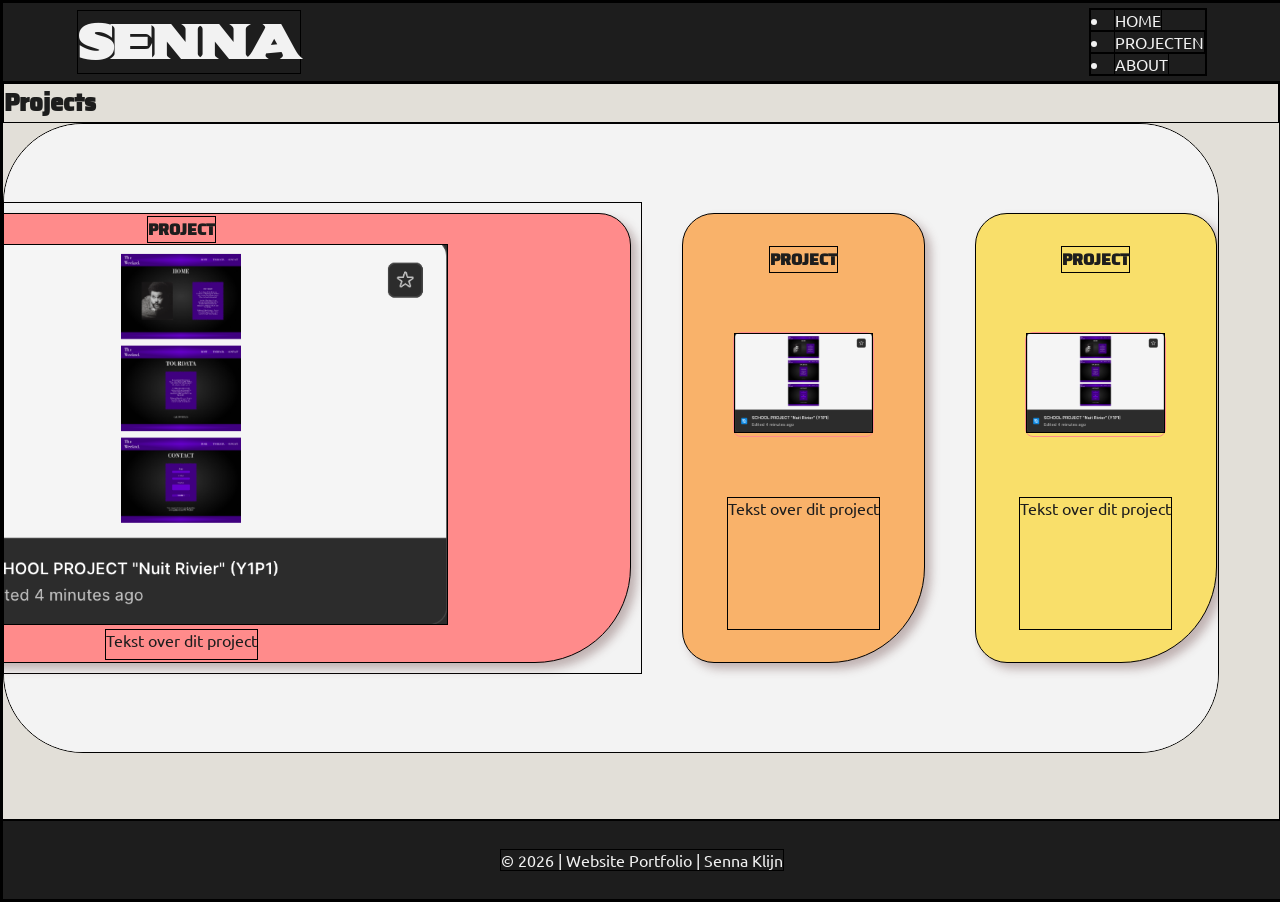
==== SCHOOL/School_Project/Portfolio_April26/index.html @ 0d1385c6 "dark & light color scheme root variables css seperation classes dark light in header, footer and mai" ====
<!-- ===================================
   Project: [Portfolio | Senna Klijn];
   "Portfolio"
   File: index.html
   Author: [Senna Klijn]
   Description: Main Document
==================================== -->

<!DOCTYPE html>
<html lang="en">
<head>
    <meta charset="UTF-8">
    <meta name="viewport" content="width=device-width, initial-scale=1.0">
    <title>Senna Klijn 🤍 Portfolio</title>

    <!-- IMPORT DOCUMENTS -->
    <link rel="stylesheet" href="./css/style.css">
    <script src="./js/script.js" defer></script>
    <!-- IMPORT FONTS -->
     <!-- Preconnect -->
    <link rel="preconnect" href="https://fonts.googleapis.com">
    <link rel="preconnect" href="https://fonts.gstatic.com" crossorigin>
     <!-- Fonts -->
    <link href="https://fonts.googleapis.com/css2?family=Ubuntu:wght@400;500;700&family=Saira+Stencil+One:wght@400;500;700&display=swap&family=Sekuya:wght@400;500;700&display=swap" rel="stylesheet">
</head>

<body>
    <header class="header front">
        <h1 class="heroText">Senna</h1>
        <nav>
            <li class="listItems"><a href="./index.html">HOME</a></li>
            <li class="listItems"><a href="./index.html">PROJECTEN</a></li>
            <li class="listItems"><a href="./index.html">ABOUT</a></li>
        </nav>
    </header>
    <main class="main">

        <h2>Projects</h2>
        <article class="cardContainerX">

            <a href="./index.html">
            <section class="card card1">
                <h4 class="cardTitle">PROJECT</h4>
                <div class="cardImgBorder">
                    <img class="cardImg" src="./assets/img/projecten/project_nuit-rivier.png" alt="">
                </div>
                <p class="cardText">Tekst over dit project</p>
            </section>
            </a>

            <section class="card card2">
                <h4 class="cardTitle">PROJECT</h4>
                <div class="cardImgBorder">
                    <img class="cardImg" src="./assets/img/projecten/project_nuit-rivier.png" alt="">
                </div>
                <p class="cardText">Tekst over dit project</p>
            </section>

            <section class="card card3">
                <h4 class="cardTitle">PROJECT</h4>
                <div class="cardImgBorder">
                    <img class="cardImg" src="./assets/img/projecten/project_nuit-rivier.png" alt="">
                </div>
                <p class="cardText">Tekst over dit project</p>
            </section>

            <section class="card card4">
                <h4 class="cardTitle">PROJECT</h4>
                <div class="cardImgBorder">
                    <img class="cardImg" src="./assets/img/projecten/project_nuit-rivier.png" alt="">
                </div>
                <p class="cardText">Tekst over dit project</p>
            </section>

            <section class="card card5">
                <h4 class="cardTitle">PROJECT</h4>
                <div class="cardImgBorder">
                    <img class="cardImg" src="./assets/img/projecten/project_nuit-rivier.png" alt="">
                </div>
                <p class="cardText">Tekst over dit project</p>
            </section>

            <section class="card card6">
                <h4 class="cardTitle">PROJECT</h4>
                <div class="cardImgBorder">
                    <img class="cardImg" src="./assets/img/projecten/project_nuit-rivier.png" alt="">
                </div>
                <p class="cardText">Tekst over dit project</p>
            </section>

        </section>
        
    </main>
    <footer class="footer">
        <a href="./index.html">&copy; 2026  |  Website Portfolio  |  Senna Klijn</a>
    </footer>
</body>
</html>
---- SCHOOL/School_Project/Portfolio_April26/css/style.css ----
/* ===================================
   Project: [Portfolio | Senna Klijn]
   "Portfolio"
   File: style.css
   Author: [Senna Klijn]
   Description: Main stylesheet
   =================================== */

   
 /* ==========================
         page styling
   ======================== */

/* variable styling */
      :root {
      /* general colors */
         --color-bg-dark: #1d1d1d;
         --color-bg-light: #e2dfd8;
         
         
         --color-title-dark: #1d1d1d;
         --color-title-light: #efefef;

         --color-text-dark: #1d1d1d;
         --color-text-light: #f2f2f2;

      /* card colors */
         --color-card1: #ff8b8b;
         --color-card2: #f9b26a;
         --color-card3: #f9df6a;
         --color-card4: #8bd092;
         --color-card5: #88c4dc;
         --color-card6: #a379b5;

      /* index layers */
         /* --index-back: 0;       background */
         /* --index-middle: 50;    middle */
         /* --index-front: 100;    front */

      /* fonts */
         --font-title: "Sekuya";
         --font-hdr: "Saira Stencil One";
         --font-body:  "Ubuntu";

      /* shadow colors */
         --shadow-box: 6px 6px 10px rgba(108, 74, 74, 0.384);
         --shadow-text: 2px 2px 2px rgba(108, 74, 74, 0.384);
      }


/* body reset */
      * {
         margin: 0;
         padding: 0;
         box-sizing: border-box;

         border: solid 1.5px #000;
      }

/* body styling */
      body {
      /* viewport */
         height: 100vh;
         width: 100vw;
         overflow-y: auto;
         overflow-x: hidden;

      /* display track */
         display: flex;
         flex-direction: column;

      /* background */
         background: var(--color-bg);

      /* text */
         font-family: var(--font-body);
         color: var(--color-text);
      }


/* page markup styling */
      .header, .footer {
      /* display track */
         display: flex;
         flex-direction: row;
         justify-content: space-around;
         align-items: center;
         gap: 50%;

         min-height: 80px;
         width: 100vw;

         background-color: var(--color-bg-dark);
      }

      .main {
         background-color: var(--color-bg-light);
         flex-grow: 1;
      }

/* index layers */
      /* .back {z-index: var(--index-back);}
      .middle {z-index: var(--index-middle);}
      .front {z-index: var(--index-front);} */


/* contact button */
      .ctcBtn {
         z-index: 110;
         position: relative;
         top: 300px;
         left: 200px;
         background-color: #71a4b8;
      }


/* ==========================
      content styling  
========================== */

/* fonts */
   h1 {
      font-family: var(--font-title);
   }
   h2, h4 {
      font-family: var(--font-hdr);
   }
   p {
      font-family: var(--font-body);
   }

   .heroText {
      font-size: 3rem
   }

   .header, .footer {
      color: var(--color-text-light);
   }

   .main {
      color: var(--color-bg-dark);
   }

   /* links */
   a {
      text-decoration: none;
      color: var(--font-body);
   }




/* ==========================
      card (container) styling  
========================== */

/* scrolling */
.cardContainerX {
   justify-self: center;

   display: flex;
   flex-direction: row;
   justify-content: center;
   align-items: center;
   height: 70vh;
   width: 95vw;
   gap: 30px;

   background-color: #f3f3f3;

   overflow-y: hidden;
   overflow-x: auto;
   padding: 20px 5vw 20px 52vw;

   border-radius: 5rem;
}

/* cards */

.card {
   display: flex;
   flex-direction: column;
   justify-content: space-around;
   align-items: center;

   margin: 10px;
   padding: 20px;

   border-radius: 2rem 2rem 6rem 2rem;
   align-self: center;
   box-shadow: var(--shadow-box);
   padding: 2px;
   min-width: 50%;
   min-height: 50vh;

   aspect-ratio: 2/1;
}

.card1 {
   background-color:  var(--color-card1);
}

.card2 {
   background-color: var(--color-card2);
}

.card3 {
   background-color: var(--color-card3);
}

.card4 {
   background-color:  var(--color-card4);
}

.card5 {
   background-color:  var(--color-card5);
}

.card6 {
   background-color:  var(--color-card6);
} 


/* title */
.cardTitle {
   color: var(--color-text);
   font-weight: bold;

}

/* img */
.cardImg {
   width: 100%;
   justify-self: center;
   align-self: center;
   object-fit: cover;
   object-position: 0%;
}
.cardImgBorder {
   width: 60%;
   aspect-ratio: 2/1;
   border: solid 1px #ff8b8b;
   border-radius: 8px;
}

/* description */
.cardText {
   height: 30%;
   color: var(--color-text);
   font-weight: normal;
}
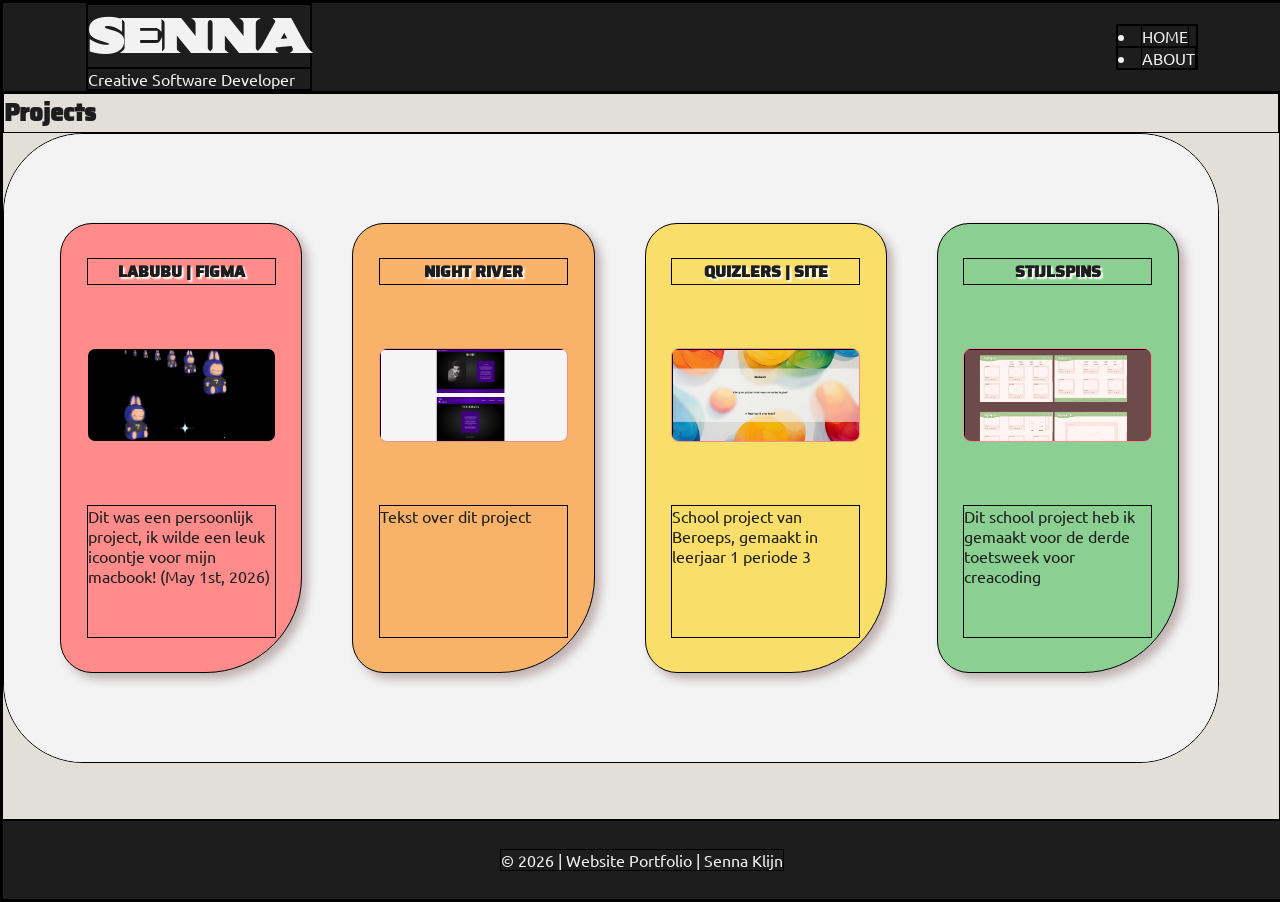
==== commit c0d2634e: "- Added 3/6 projects (title img & description) - Added js url click functions - Added to assets fold" ====
--- a/SCHOOL/School_Project/Portfolio_April26/index.html
+++ b/SCHOOL/School_Project/Portfolio_April26/index.html
@@ -11,11 +11,14 @@
 <head>
     <meta charset="UTF-8">
     <meta name="viewport" content="width=device-width, initial-scale=1.0">
-    <title>Senna Klijn 🤍 Portfolio</title>
+    <title>Senna Klijn  |  Portfolio</title>
+    <!-- IMPORT ICON -->
+    <link rel="icon" href="./assets/img/pageIcon/heart_icon.png" type="image/png">
 
     <!-- IMPORT DOCUMENTS -->
     <link rel="stylesheet" href="./css/style.css">
     <script src="./js/script.js" defer></script>
+
     <!-- IMPORT FONTS -->
      <!-- Preconnect -->
     <link rel="preconnect" href="https://fonts.googleapis.com">
@@ -26,11 +29,13 @@
 
 <body>
     <header class="header front">
+        <div>
         <h1 class="heroText">Senna</h1>
+        <p>Creative Software Developer</p>
+        </div>
         <nav>
             <li class="listItems"><a href="./index.html">HOME</a></li>
-            <li class="listItems"><a href="./index.html">PROJECTEN</a></li>
-            <li class="listItems"><a href="./index.html">ABOUT</a></li>
+            <li class="listItems"><a href="./about.html">ABOUT</a></li>
         </nav>
     </header>
     <main class="main">
@@ -38,38 +43,36 @@
         <h2>Projects</h2>
         <article class="cardContainerX">
 
-            <a href="./index.html">
             <section class="card card1">
-                <h4 class="cardTitle">PROJECT</h4>
+                <h4 class="cardTitle">LABUBU | FIGMA</h4>
                 <div class="cardImgBorder">
-                    <img class="cardImg" src="./assets/img/projecten/project_nuit-rivier.png" alt="">
+                    <img class="cardImg" src="./assets/img/projecten/labubu.png" alt="">
                 </div>
-                <p class="cardText">Tekst over dit project</p>
+                <p class="cardText">Dit was een persoonlijk project, ik wilde een leuk icoontje voor mijn macbook! (May 1st, 2026)</p>
             </section>
-            </a>
 
             <section class="card card2">
-                <h4 class="cardTitle">PROJECT</h4>
+                <h4 class="cardTitle">NIGHT RIVER</h4>
                 <div class="cardImgBorder">
-                    <img class="cardImg" src="./assets/img/projecten/project_nuit-rivier.png" alt="">
+                    <img class="cardImg" src="./assets/img/projecten/nuit-rivier.png" alt="">
                 </div>
                 <p class="cardText">Tekst over dit project</p>
             </section>
 
             <section class="card card3">
-                <h4 class="cardTitle">PROJECT</h4>
+                <h4 class="cardTitle">QUIZLERS | SITE</h4>
                 <div class="cardImgBorder">
-                    <img class="cardImg" src="./assets/img/projecten/project_nuit-rivier.png" alt="">
+                    <img class="cardImg" src="./assets/img/projecten/quizlers.png" alt="">
                 </div>
-                <p class="cardText">Tekst over dit project</p>
+                <p class="cardText">School project van Beroeps, gemaakt in leerjaar 1 periode 3</p>
             </section>
 
             <section class="card card4">
-                <h4 class="cardTitle">PROJECT</h4>
+                <h4 class="cardTitle">STIJLSPINS</h4>
                 <div class="cardImgBorder">
-                    <img class="cardImg" src="./assets/img/projecten/project_nuit-rivier.png" alt="">
+                    <img class="cardImg" src="./assets/img/projecten/stijlspins.png" alt="">
                 </div>
-                <p class="cardText">Tekst over dit project</p>
+                <p class="cardText">Dit school project heb ik gemaakt voor de derde toetsweek voor creacoding</p>
             </section>
 
             <section class="card card5">
--- a/SCHOOL/School_Project/Portfolio_April26/css/style.css
+++ b/SCHOOL/School_Project/Portfolio_April26/css/style.css
@@ -17,7 +17,6 @@
          --color-bg-dark: #1d1d1d;
          --color-bg-light: #e2dfd8;
          
-         
          --color-title-dark: #1d1d1d;
          --color-title-light: #efefef;
 
@@ -44,7 +43,8 @@
 
       /* shadow colors */
          --shadow-box: 6px 6px 10px rgba(108, 74, 74, 0.384);
-         --shadow-text: 2px 2px 2px rgba(108, 74, 74, 0.384);
+   
+         --shadow-text: 2px 2px 2px rgb(255, 255, 255);
       }
 
 
@@ -75,6 +75,9 @@
       /* text */
          font-family: var(--font-body);
          color: var(--color-text);
+
+      /* cursor */
+      cursor: default;
       }
 
 
@@ -141,7 +144,7 @@
       color: var(--color-bg-dark);
    }
 
-   /* links */
+   /* links/ urls */
    a {
       text-decoration: none;
       color: var(--font-body);
@@ -151,7 +154,7 @@
 
 
 /* ==========================
-      card (container) styling  
+   card (container) styling  
 ========================== */
 
 /* scrolling */
@@ -196,58 +199,51 @@
    aspect-ratio: 2/1;
 }
 
-.card1 {
-   background-color:  var(--color-card1);
-}
-
-.card2 {
-   background-color: var(--color-card2);
-}
-
-.card3 {
-   background-color: var(--color-card3);
-}
-
-.card4 {
-   background-color:  var(--color-card4);
-}
-
-.card5 {
-   background-color:  var(--color-card5);
-}
-
-.card6 {
-   background-color:  var(--color-card6);
-} 
-
+.card1 {background-color:  var(--color-card1);}
+.card2 {background-color: var(--color-card2);}
+.card3 {background-color: var(--color-card3);}
+.card4 {background-color:  var(--color-card4);}
+.card5 {background-color:  var(--color-card5);}
+.card6 {background-color:  var(--color-card6);}
 
 /* title */
 .cardTitle {
-   color: var(--color-text);
-   font-weight: bold;
-
+   color: var(--color-bg-dark);
+   text-shadow: var(--shadow-text);
+   font-weight: bold;   
+   text-align: center;
+   width: 80%;
 }
 
 /* img */
 .cardImg {
-   width: 100%;
+   width: 120%;
    justify-self: center;
    align-self: center;
    object-fit: cover;
-   object-position: 0%;
+   object-position: -25px -25px;
 }
 .cardImgBorder {
-   width: 60%;
+   width: 80%;
    aspect-ratio: 2/1;
    border: solid 1px #ff8b8b;
    border-radius: 8px;
+   overflow: hidden;
 }
 
 /* description */
 .cardText {
    height: 30%;
+   width: 80%;
    color: var(--color-text);
    font-weight: normal;
 }
 
-
+/* card clicking */
+.card:hover {
+   cursor: grab;
+}
+
+.card:active {
+   cursor: grabbing;
+}
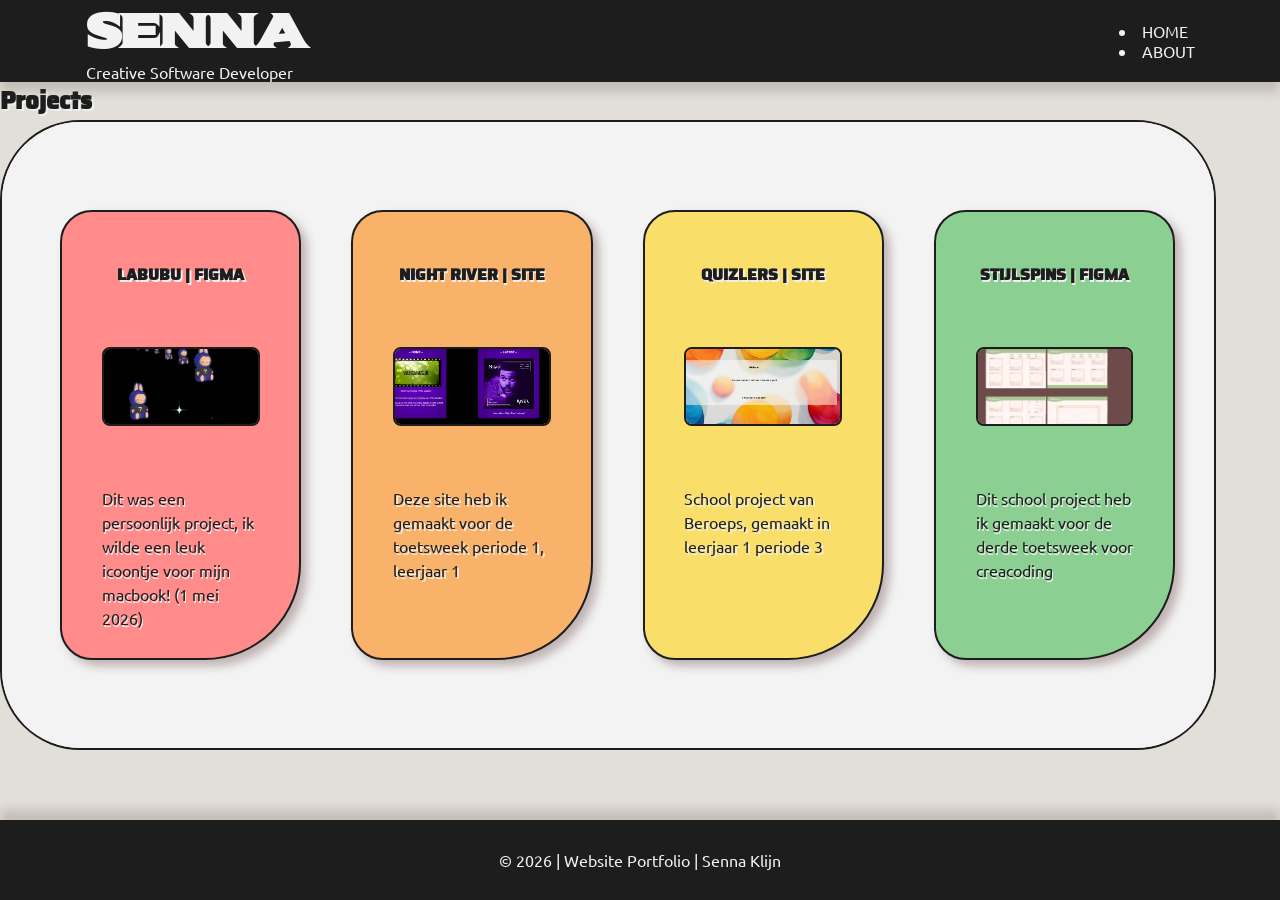
==== commit ec07b654: "- Completed all project slots - Removed specific index layers entirely (bg m f) - Added pngs to fold" ====
--- a/SCHOOL/School_Project/Portfolio_April26/index.html
+++ b/SCHOOL/School_Project/Portfolio_April26/index.html
@@ -28,6 +28,9 @@
 </head>
 
 <body>
+    <!--===============
+          header
+    ===============-->
     <header class="header front">
         <div>
         <h1 class="heroText">Senna</h1>
@@ -38,6 +41,9 @@
             <li class="listItems"><a href="./about.html">ABOUT</a></li>
         </nav>
     </header>
+    <!--===============
+           main
+    ===============-->
     <main class="main">
 
         <h2>Projects</h2>
@@ -46,54 +52,57 @@
             <section class="card card1">
                 <h4 class="cardTitle">LABUBU | FIGMA</h4>
                 <div class="cardImgBorder">
-                    <img class="cardImg" src="./assets/img/projecten/labubu.png" alt="">
+                    <img class="cardImg" src="./assets/img/projecten/labubu.png" alt="Photo of 'Labubu'">
                 </div>
-                <p class="cardText">Dit was een persoonlijk project, ik wilde een leuk icoontje voor mijn macbook! (May 1st, 2026)</p>
+                <p class="cardText">Dit was een persoonlijk project, ik wilde een leuk icoontje voor mijn macbook! (1 mei 2026)</p>
             </section>
 
             <section class="card card2">
-                <h4 class="cardTitle">NIGHT RIVER</h4>
+                <h4 class="cardTitle">NIGHT RIVER | SITE</h4>
                 <div class="cardImgBorder">
-                    <img class="cardImg" src="./assets/img/projecten/nuit-rivier.png" alt="">
+                    <img class="cardImg" src="./assets/img/projecten/nuit-rivier.png" alt="Photo of 'Night River'">
                 </div>
-                <p class="cardText">Tekst over dit project</p>
+                <p class="cardText">Deze site heb ik gemaakt voor de toetsweek periode 1, leerjaar 1</p>
             </section>
 
             <section class="card card3">
                 <h4 class="cardTitle">QUIZLERS | SITE</h4>
                 <div class="cardImgBorder">
-                    <img class="cardImg" src="./assets/img/projecten/quizlers.png" alt="">
+                    <img class="cardImg" src="./assets/img/projecten/quizlers.png" alt="Photo of 'Quizlers'">
                 </div>
                 <p class="cardText">School project van Beroeps, gemaakt in leerjaar 1 periode 3</p>
             </section>
 
             <section class="card card4">
-                <h4 class="cardTitle">STIJLSPINS</h4>
+                <h4 class="cardTitle">STIJLSPINS | FIGMA</h4>
                 <div class="cardImgBorder">
-                    <img class="cardImg" src="./assets/img/projecten/stijlspins.png" alt="">
+                    <img class="cardImg" src="./assets/img/projecten/stijlspins.png" alt="Photo of 'StijlSpins'">
                 </div>
                 <p class="cardText">Dit school project heb ik gemaakt voor de derde toetsweek voor creacoding</p>
             </section>
 
             <section class="card card5">
-                <h4 class="cardTitle">PROJECT</h4>
+                <h4 class="cardTitle">NIGHT RIVER | FIGMA</h4>
                 <div class="cardImgBorder">
-                    <img class="cardImg" src="./assets/img/projecten/project_nuit-rivier.png" alt="">
+                    <img class="cardImg" src="./assets/img/projecten/nuit-rivier_figma.png" alt="Photo of 'Night River'">
                 </div>
                 <p class="cardText">Tekst over dit project</p>
             </section>
 
             <section class="card card6">
-                <h4 class="cardTitle">PROJECT</h4>
+                <h4 class="cardTitle">FAVS (7.2) | SITE</h4>
                 <div class="cardImgBorder">
-                    <img class="cardImg" src="./assets/img/projecten/project_nuit-rivier.png" alt="">
+                    <img class="cardImg" src="./assets/img/projecten/opdracht7.2.png" alt="Photo of 'Opdracht 7.2'">
                 </div>
-                <p class="cardText">Tekst over dit project</p>
+                <p class="cardText">Dit was voor school, de opdracht van iframes. Gemaakt rond periode 1-2 van leerjaar 1</p>
             </section>
 
         </section>
-        
+
     </main>
+    <!--===============
+          footer
+    ===============-->
     <footer class="footer">
         <a href="./index.html">&copy; 2026  |  Website Portfolio  |  Senna Klijn</a>
     </footer>
--- a/SCHOOL/School_Project/Portfolio_April26/css/style.css
+++ b/SCHOOL/School_Project/Portfolio_April26/css/style.css
@@ -31,11 +31,6 @@
          --color-card5: #88c4dc;
          --color-card6: #a379b5;
 
-      /* index layers */
-         /* --index-back: 0;       background */
-         /* --index-middle: 50;    middle */
-         /* --index-front: 100;    front */
-
       /* fonts */
          --font-title: "Sekuya";
          --font-hdr: "Saira Stencil One";
@@ -44,7 +39,11 @@
       /* shadow colors */
          --shadow-box: 6px 6px 10px rgba(108, 74, 74, 0.384);
    
-         --shadow-text: 2px 2px 2px rgb(255, 255, 255);
+         --shadow-text: 1.5px 1.5px 0px rgb(239, 239, 239);
+
+      /* borders */
+         --border-dark: solid 2px #1d1d1d;
+         --border-light: solid 2px #efefef;
       }
 
 
@@ -53,8 +52,6 @@
          margin: 0;
          padding: 0;
          box-sizing: border-box;
-
-         border: solid 1.5px #000;
       }
 
 /* body styling */
@@ -101,19 +98,14 @@
          flex-grow: 1;
       }
 
-/* index layers */
-      /* .back {z-index: var(--index-back);}
-      .middle {z-index: var(--index-middle);}
-      .front {z-index: var(--index-front);} */
-
-
 /* contact button */
       .ctcBtn {
          z-index: 110;
          position: relative;
          top: 300px;
          left: 200px;
-         background-color: #71a4b8;
+         background-color: var(--color-bg-light);
+         border: var(--border-dark)
       }
 
 
@@ -121,7 +113,7 @@
       content styling  
 ========================== */
 
-/* fonts */
+/* general text elements */
    h1 {
       font-family: var(--font-title);
    }
@@ -132,16 +124,30 @@
       font-family: var(--font-body);
    }
 
+/* specific text elements */
    .heroText {
       font-size: 3rem
    }
 
+
+/* specific page elements */
    .header, .footer {
       color: var(--color-text-light);
-   }
+      z-index: 100;
+   }
+
+   .header {
+      box-shadow: 0px 10px 10px rgba(73, 57, 57, 0.2);
+   }
+
+   .footer {
+      box-shadow: 0px -10px 10px rgba(73, 57, 57, 0.2);
+   }
+
 
    .main {
       color: var(--color-bg-dark);
+      text-shadow: var(--shadow-text);
    }
 
    /* links/ urls */
@@ -175,7 +181,12 @@
    overflow-x: auto;
    padding: 20px 5vw 20px 52vw;
 
+   border: var(--border-dark);
    border-radius: 5rem;
+}
+
+.cardContainerX::-webkit-scrollbar {
+  display: none;
 }
 
 /* cards */
@@ -189,14 +200,19 @@
    margin: 10px;
    padding: 20px;
 
-   border-radius: 2rem 2rem 6rem 2rem;
    align-self: center;
+
    box-shadow: var(--shadow-box);
-   padding: 2px;
+   
    min-width: 50%;
    min-height: 50vh;
 
    aspect-ratio: 2/1;
+
+   border: var(--border-dark);
+   border-radius: 2rem 2rem 6rem 2rem;
+
+   transition: ease-in-out 30ms;
 }
 
 .card1 {background-color:  var(--color-card1);}
@@ -226,7 +242,7 @@
 .cardImgBorder {
    width: 80%;
    aspect-ratio: 2/1;
-   border: solid 1px #ff8b8b;
+   border: var(--border-dark);
    border-radius: 8px;
    overflow: hidden;
 }
@@ -237,13 +253,16 @@
    width: 80%;
    color: var(--color-text);
    font-weight: normal;
-}
-
-/* card clicking */
+   line-height: 1.5;
+}
+
+/* card animations */
 .card:hover {
    cursor: grab;
+   transform: scale(1.1);
 }
 
 .card:active {
    cursor: grabbing;
-}
+   transform: scale(1);
+}
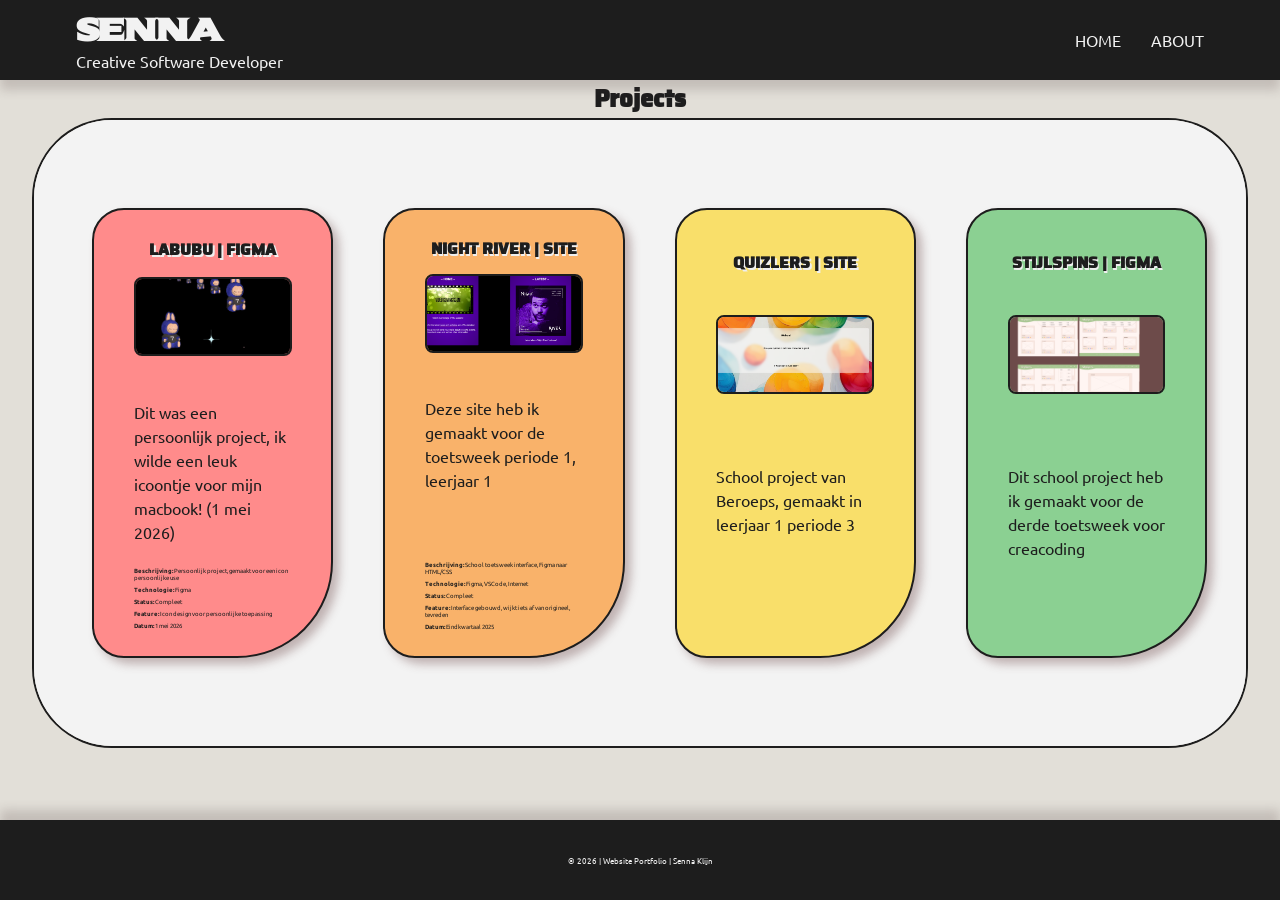
==== commit a149144e: "- Project descriptions 3/6 af. - Documentatie bovenin auteur vermelding verbeterd NEXT: Grid systeem" ====
--- a/SCHOOL/School_Project/Portfolio_April26/index.html
+++ b/SCHOOL/School_Project/Portfolio_April26/index.html
@@ -1,6 +1,6 @@
 <!-- ===================================
    Project: [Portfolio | Senna Klijn];
-   "Portfolio"
+   "School Portfolio"
    File: index.html
    Author: [Senna Klijn]
    Description: Main Document
@@ -32,13 +32,17 @@
           header
     ===============-->
     <header class="header front">
+        <!-- logo -->
         <div>
         <h1 class="heroText">Senna</h1>
         <p>Creative Software Developer</p>
         </div>
+        <!-- nav -->
         <nav>
-            <li class="listItems"><a href="./index.html">HOME</a></li>
-            <li class="listItems"><a href="./about.html">ABOUT</a></li>
+            <ul class="mainNav">
+                <li class="listItems"><a href="./index.html">HOME</a></li>
+                <li class="listItems"><a href="./about.html">ABOUT</a></li>
+            </ul>
         </nav>
     </header>
     <!--===============
@@ -46,63 +50,89 @@
     ===============-->
     <main class="main">
 
-        <h2>Projects</h2>
-        <article class="cardContainerX">
-
-            <section class="card card1">
-                <h4 class="cardTitle">LABUBU | FIGMA</h4>
-                <div class="cardImgBorder">
-                    <img class="cardImg" src="./assets/img/projecten/labubu.png" alt="Photo of 'Labubu'">
-                </div>
-                <p class="cardText">Dit was een persoonlijk project, ik wilde een leuk icoontje voor mijn macbook! (1 mei 2026)</p>
-            </section>
-
-            <section class="card card2">
-                <h4 class="cardTitle">NIGHT RIVER | SITE</h4>
-                <div class="cardImgBorder">
-                    <img class="cardImg" src="./assets/img/projecten/nuit-rivier.png" alt="Photo of 'Night River'">
-                </div>
-                <p class="cardText">Deze site heb ik gemaakt voor de toetsweek periode 1, leerjaar 1</p>
-            </section>
-
-            <section class="card card3">
-                <h4 class="cardTitle">QUIZLERS | SITE</h4>
-                <div class="cardImgBorder">
-                    <img class="cardImg" src="./assets/img/projecten/quizlers.png" alt="Photo of 'Quizlers'">
-                </div>
-                <p class="cardText">School project van Beroeps, gemaakt in leerjaar 1 periode 3</p>
-            </section>
-
-            <section class="card card4">
-                <h4 class="cardTitle">STIJLSPINS | FIGMA</h4>
-                <div class="cardImgBorder">
-                    <img class="cardImg" src="./assets/img/projecten/stijlspins.png" alt="Photo of 'StijlSpins'">
-                </div>
-                <p class="cardText">Dit school project heb ik gemaakt voor de derde toetsweek voor creacoding</p>
-            </section>
-
-            <section class="card card5">
-                <h4 class="cardTitle">NIGHT RIVER | FIGMA</h4>
-                <div class="cardImgBorder">
-                    <img class="cardImg" src="./assets/img/projecten/nuit-rivier_figma.png" alt="Photo of 'Night River'">
-                </div>
-                <p class="cardText">Tekst over dit project</p>
-            </section>
-
-            <section class="card card6">
-                <h4 class="cardTitle">FAVS (7.2) | SITE</h4>
-                <div class="cardImgBorder">
-                    <img class="cardImg" src="./assets/img/projecten/opdracht7.2.png" alt="Photo of 'Opdracht 7.2'">
-                </div>
-                <p class="cardText">Dit was voor school, de opdracht van iframes. Gemaakt rond periode 1-2 van leerjaar 1</p>
-            </section>
-
-        </section>
+<!-- project container start -->
+        <div class="projectContainer">
+            <h2>Projects</h2>
+        <!-- card container start -->
+            <article class="cardContainerX">
+        <!-- card 1 -->
+                <section class="card card1">
+                    <h4 class="cardTitle">LABUBU | FIGMA</h4>
+                    <div class="cardImgBorder">
+                        <img class="cardImg" src="./assets/img/projecten/labubu.png" alt="Photo of 'Labubu'">
+                    </div>
+                    <p class="cardText">Dit was een persoonlijk project, ik wilde een leuk icoontje voor mijn macbook! (1 mei 2026)</p>
+                    <ul class="cardNotes">
+                        <li class="cardNotesItems"><strong>Beschrijving:</strong> Persoonlijk project, gemaakt voor een icon persoonlijke use</li>
+                        <li class="cardNotesItems"><strong>Technologie:</strong> Figma</li>
+                        <li class="cardNotesItems"><strong>Status:</strong> Compleet</li>
+                        <li class="cardNotesItems"><strong>Feature:</strong> Icon design voor persoonlijke toepassing</li>
+                        <li class="cardNotesItems"><strong>Datum:</strong> 1 mei 2026</li>
+                    </ul>   
+                </section>
+        <!-- card 2 -->
+                <section class="card card2">
+                    <h4 class="cardTitle">NIGHT RIVER | SITE</h4>
+                    <div class="cardImgBorder">
+                        <img class="cardImg" src="./assets/img/projecten/nuit-rivier.png" alt="Photo of 'Night River'">
+                    </div>
+                    <p class="cardText">Deze site heb ik gemaakt voor de toetsweek periode 1, leerjaar 1</p>
+                    <ul class="cardNotes">
+                        <li class="cardNotesItems"><strong>Beschrijving:</strong> School toetsweek interface, Figma naar HTML/CSS</li>
+                        <li class="cardNotesItems"><strong>Technologie:</strong> Figma, VSCode, Internet</li>
+                        <li class="cardNotesItems"><strong>Status:</strong> Compleet</li>
+                        <li class="cardNotesItems"><strong>Feature:</strong> Interface gebouwd, wijkt iets af van origineel, tevreden</li>
+                        <li class="cardNotesItems"><strong>Datum:</strong> Eindkwartaal 2025</li>
+                    </ul>  
+                </section>
+        <!-- card 3 -->
+                <section class="card card3">
+                    <h4 class="cardTitle">QUIZLERS | SITE</h4>
+                    <div class="cardImgBorder">
+                        <img class="cardImg" src="./assets/img/projecten/quizlers.png" alt="Photo of 'Quizlers'">
+                    </div>
+                    <p class="cardText">School project van Beroeps, gemaakt in leerjaar 1 periode 3</p>
+                </section>
+        <!-- card 4 -->
+                <section class="card card4">
+                    <h4 class="cardTitle">STIJLSPINS | FIGMA</h4>
+                    <div class="cardImgBorder">
+                        <img class="cardImg" src="./assets/img/projecten/stijlspins.png" alt="Photo of 'StijlSpins'">
+                    </div>
+                    <p class="cardText">Dit school project heb ik gemaakt voor de derde toetsweek voor creacoding</p>
+                </section>
+        <!-- card 5 -->
+                <section class="card card5">
+                    <h4 class="cardTitle">NIGHT RIVER | FIGMA</h4>
+                    <div class="cardImgBorder">
+                        <img class="cardImg" src="./assets/img/projecten/nuit-rivier_figma.png" alt="Photo of 'Night River'">
+                    </div>
+                    <p class="cardText">Voor de Creacod toets maakte ik de Figma-voorontwerpen voor Night River.</p>
+                    <ul class="cardNotesItems">
+                        <li class="cardNotesItems"><strong>Beschrijving:</strong> Voor-opdracht Night River, Creacod toets</li>
+                        <li class="cardNotesItems"><strong>Technologie:</strong> Figma, Internet</li>
+                        <li class="cardNotesItems"><strong>Status:</strong> Compleet</li>
+                        <li class="cardNotesItems"><strong>Feature:</strong> Figma skills geoefend</li>
+                        <li class="cardNotesItems"><strong>Datum:</strong> Eindkwartaal 2025</li>
+                    </ul>
+                </section>
+        <!-- card 6 -->
+                <section class="card card6">
+                    <h4 class="cardTitle">FAVS (7.2) | SITE</h4>
+                    <div class="cardImgBorder">
+                        <img class="cardImg" src="./assets/img/projecten/opdracht7.2.png" alt="Photo of 'Opdracht 7.2'">
+                    </div>
+                    <p class="cardText">Dit was voor school, de opdracht van iframes. Gemaakt rond periode 1-2 van leerjaar 1</p>
+                </section>
+            </article>
+        <!-- card container end -->
+        </div>
+<!-- project container end -->
 
     </main>
-    <!--===============
-          footer
-    ===============-->
+<!--===============
+footer
+===============-->
     <footer class="footer">
         <a href="./index.html">&copy; 2026  |  Website Portfolio  |  Senna Klijn</a>
     </footer>
--- a/SCHOOL/School_Project/Portfolio_April26/css/style.css
+++ b/SCHOOL/School_Project/Portfolio_April26/css/style.css
@@ -1,6 +1,6 @@
 /* ===================================
    Project: [Portfolio | Senna Klijn]
-   "Portfolio"
+   "School Portfolio"
    File: style.css
    Author: [Senna Klijn]
    Description: Main stylesheet
@@ -126,7 +126,7 @@
 
 /* specific text elements */
    .heroText {
-      font-size: 3rem
+      font-size: 2rem
    }
 
 
@@ -141,17 +141,33 @@
    }
 
    .footer {
+      font-size: 0.5rem;
       box-shadow: 0px -10px 10px rgba(73, 57, 57, 0.2);
    }
 
 
    .main {
       color: var(--color-bg-dark);
-      text-shadow: var(--shadow-text);
-   }
-
-   /* links/ urls */
-   a {
+   }
+
+   .projectContainer {
+      display: flex;
+      flex-direction: column;
+      justify-content: center;
+      align-items: center;
+   }
+
+   /* nav */
+   .mainNav {
+      height: 10%;
+      list-style: none;
+      display: flex;
+      flex-direction: row;
+      gap: 30px;
+      text-wrap: wrap;
+   }
+   /* a-property and list items */
+   a, .listItems {
       text-decoration: none;
       color: var(--font-body);
    }
@@ -189,38 +205,52 @@
   display: none;
 }
 
-/* cards */
-
-.card {
-   display: flex;
-   flex-direction: column;
-   justify-content: space-around;
-   align-items: center;
-
-   margin: 10px;
-   padding: 20px;
-
-   align-self: center;
-
-   box-shadow: var(--shadow-box);
-   
-   min-width: 50%;
-   min-height: 50vh;
-
-   aspect-ratio: 2/1;
-
-   border: var(--border-dark);
-   border-radius: 2rem 2rem 6rem 2rem;
-
-   transition: ease-in-out 30ms;
-}
-
+
+/* cards - all items */
+
+/* colors */
 .card1 {background-color:  var(--color-card1);}
 .card2 {background-color: var(--color-card2);}
 .card3 {background-color: var(--color-card3);}
 .card4 {background-color:  var(--color-card4);}
 .card5 {background-color:  var(--color-card5);}
 .card6 {background-color:  var(--color-card6);}
+
+/* animations */
+.card:hover {
+   cursor: grab;
+   transform: scale(1.1);
+}
+
+.card:active {
+   cursor: grabbing;
+   transform: scale(1);
+}
+
+/* styling */
+.card {
+   display: flex;
+   flex-direction: column;
+   justify-content: space-around;
+   align-items: center;
+
+   margin: 10px;
+   padding: 20px;
+
+   align-self: center;
+
+   box-shadow: var(--shadow-box);
+   
+   min-width: 50%;
+   min-height: 50vh;
+
+   aspect-ratio: 2/1;
+
+   border: var(--border-dark);
+   border-radius: 2rem 2rem 6rem 2rem;
+
+   transition: ease-in-out 30ms;
+}
 
 /* title */
 .cardTitle {
@@ -233,7 +263,9 @@
 
 /* img */
 .cardImg {
-   width: 120%;
+   width: 100%;
+   min-width: 120%;
+   max-width: 200%;
    justify-self: center;
    align-self: center;
    object-fit: cover;
@@ -249,6 +281,7 @@
 
 /* description */
 .cardText {
+   margin: 30px;
    height: 30%;
    width: 80%;
    color: var(--color-text);
@@ -256,13 +289,17 @@
    line-height: 1.5;
 }
 
-/* card animations */
-.card:hover {
-   cursor: grab;
-   transform: scale(1.1);
-}
-
-.card:active {
-   cursor: grabbing;
-   transform: scale(1);
-}
+/* list */
+.cardNotes {
+   height: auto;
+   width: 80%;
+   list-style: none;
+   display: flex;
+   flex-direction: column;
+   gap: 5px;
+   text-wrap: wrap;
+}
+.cardNotesItems {
+   font-size: 10%;
+}
+
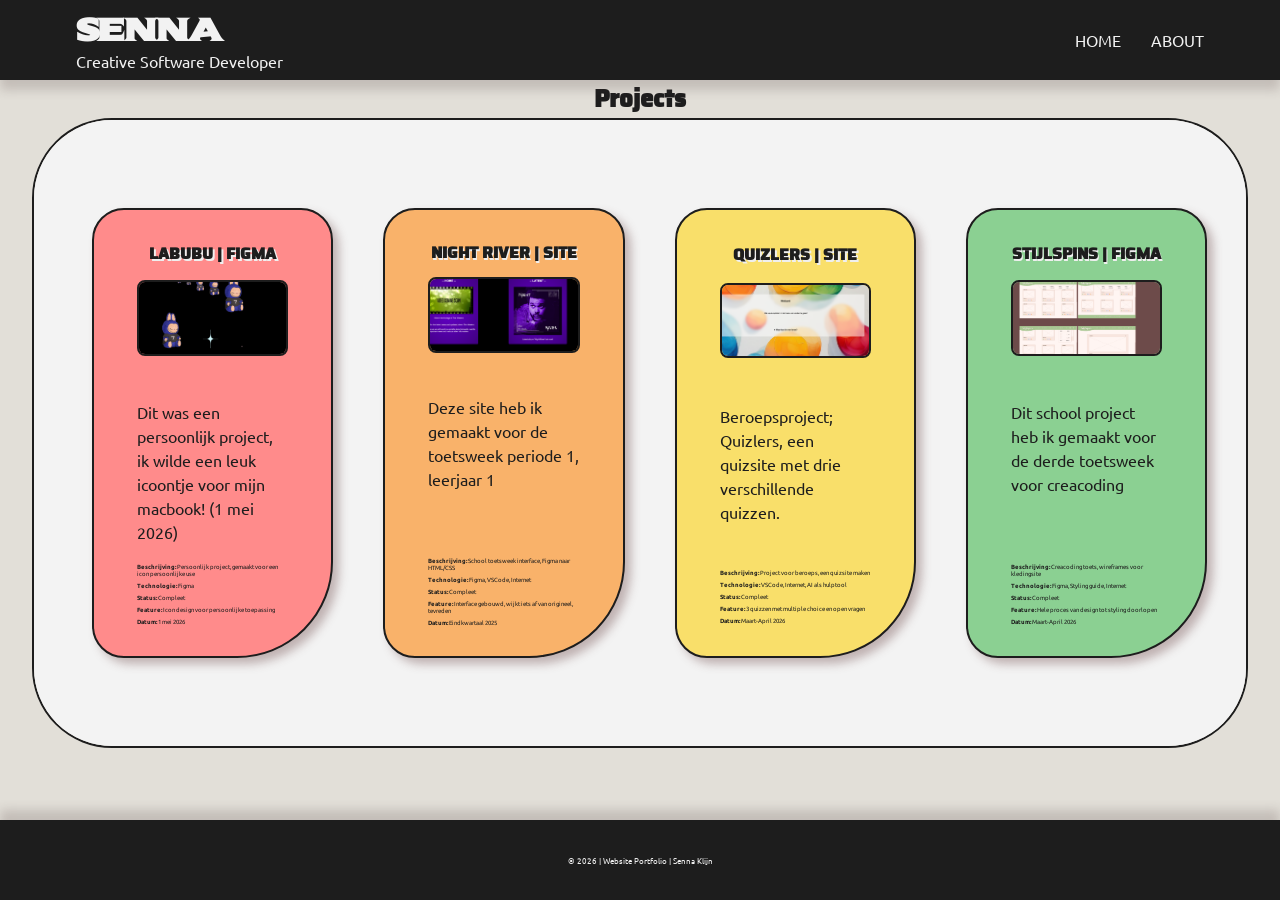
==== commit 7ec3bb11: "- Alle projecten gefinished NEXT: - [ ] Navigatie stylen (midden, hover, —— hamburger kleiner menu) " ====
--- a/SCHOOL/School_Project/Portfolio_April26/index.html
+++ b/SCHOOL/School_Project/Portfolio_April26/index.html
@@ -91,8 +91,15 @@
                     <div class="cardImgBorder">
                         <img class="cardImg" src="./assets/img/projecten/quizlers.png" alt="Photo of 'Quizlers'">
                     </div>
-                    <p class="cardText">School project van Beroeps, gemaakt in leerjaar 1 periode 3</p>
-                </section>
+                    <p class="cardText">Beroepsproject; Quizlers, een quizsite met drie verschillende quizzen.</p>
+                    <ul class="cardNotes">
+                        <li class="cardNotesItems"><strong>Beschrijving:</strong> Project voor beroeps, een quizsite maken</li>
+                        <li class="cardNotesItems"><strong>Technologie:</strong> VSCode, Internet, AI als hulptool</li>
+                        <li class="cardNotesItems"><strong>Status:</strong> Compleet</li>
+                        <li class="cardNotesItems"><strong>Feature:</strong> 3 quizzen met multiple choice en open vragen</li>
+                        <li class="cardNotesItems"><strong>Datum:</strong> Maart-April 2026</li>
+                    </ul>
+            </section>
         <!-- card 4 -->
                 <section class="card card4">
                     <h4 class="cardTitle">STIJLSPINS | FIGMA</h4>
@@ -100,6 +107,13 @@
                         <img class="cardImg" src="./assets/img/projecten/stijlspins.png" alt="Photo of 'StijlSpins'">
                     </div>
                     <p class="cardText">Dit school project heb ik gemaakt voor de derde toetsweek voor creacoding</p>
+                    <ul class="cardNotes">
+                        <li class="cardNotesItems"><strong>Beschrijving:</strong> Creacoding toets, wireframes voor kledingsite</li>
+                        <li class="cardNotesItems"><strong>Technologie:</strong> Figma, Styling guide, Internet</li>
+                        <li class="cardNotesItems"><strong>Status:</strong> Compleet</li>
+                        <li class="cardNotesItems"><strong>Feature:</strong> Hele proces van design tot styling doorlopen</li>
+                        <li class="cardNotesItems"><strong>Datum:</strong> Maart-April 2026</li>
+                    </ul>
                 </section>
         <!-- card 5 -->
                 <section class="card card5">
@@ -108,7 +122,7 @@
                         <img class="cardImg" src="./assets/img/projecten/nuit-rivier_figma.png" alt="Photo of 'Night River'">
                     </div>
                     <p class="cardText">Voor de Creacod toets maakte ik de Figma-voorontwerpen voor Night River.</p>
-                    <ul class="cardNotesItems">
+                    <ul class="cardNotes">
                         <li class="cardNotesItems"><strong>Beschrijving:</strong> Voor-opdracht Night River, Creacod toets</li>
                         <li class="cardNotesItems"><strong>Technologie:</strong> Figma, Internet</li>
                         <li class="cardNotesItems"><strong>Status:</strong> Compleet</li>
@@ -123,6 +137,13 @@
                         <img class="cardImg" src="./assets/img/projecten/opdracht7.2.png" alt="Photo of 'Opdracht 7.2'">
                     </div>
                     <p class="cardText">Dit was voor school, de opdracht van iframes. Gemaakt rond periode 1-2 van leerjaar 1</p>
+                <ul class="cardNotes">
+                <li class="cardNotesItems"><strong>Beschrijving:</strong> Opdracht met iframes</li>
+                <li class="cardNotesItems"><strong>Technologie:</strong> HTML, CSS</li>
+                <li class="cardNotesItems"><strong>Status:</strong> Compleet</li>
+                <li class="cardNotesItems"><strong>Feature:</strong> Werken met iframes</li>
+                <li class="cardNotesItems"><strong>Datum:</strong> ~December 2025</li>
+                </ul>
                 </section>
             </article>
         <!-- card container end -->
--- a/SCHOOL/School_Project/Portfolio_April26/css/style.css
+++ b/SCHOOL/School_Project/Portfolio_April26/css/style.css
@@ -235,7 +235,7 @@
    align-items: center;
 
    margin: 10px;
-   padding: 20px;
+   padding: 5%;
 
    align-self: center;
 
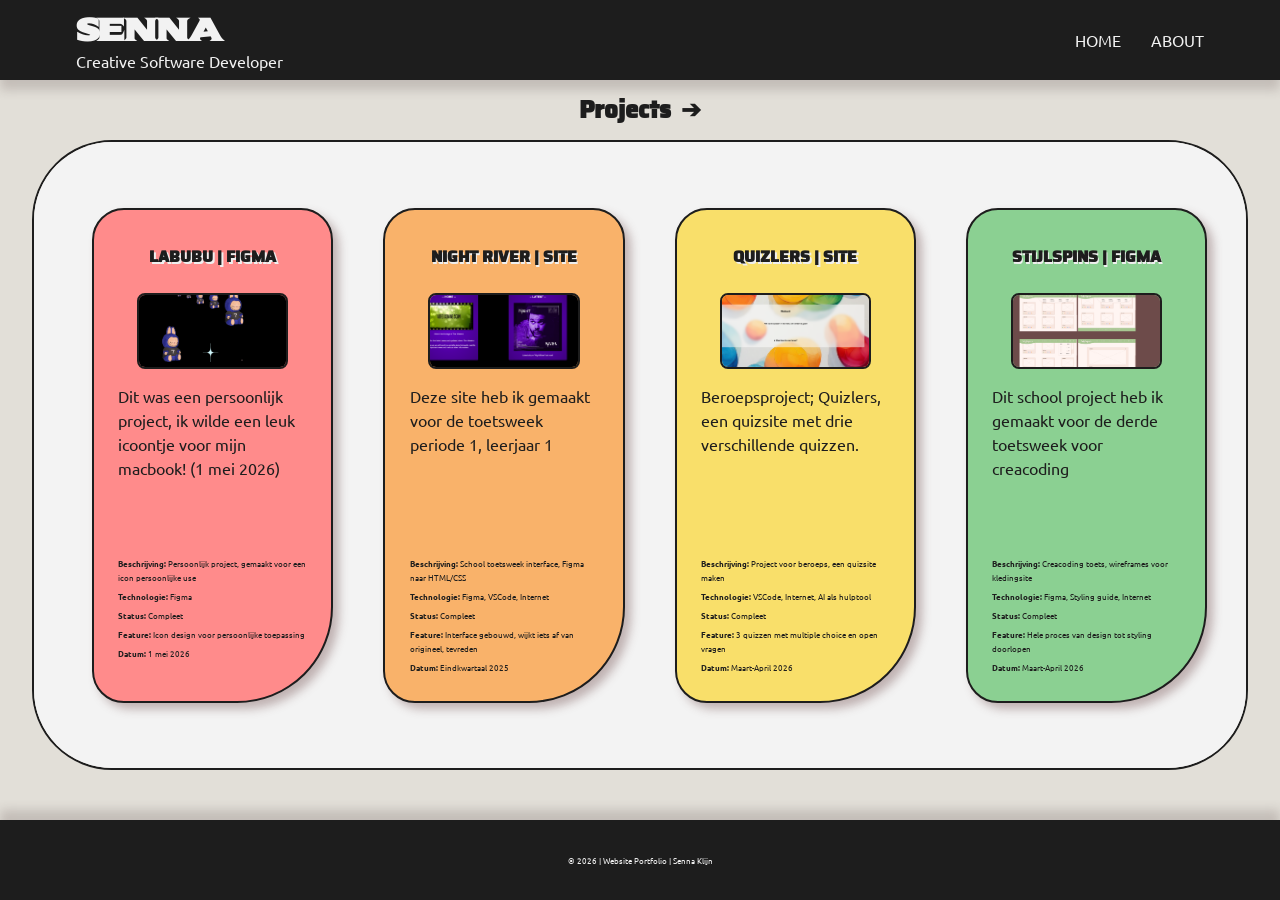
==== commit 8751bda5: "- [x] Projects text animation maken - [x] GRID VERWERKEN ABOUT CARDS - [x] About pagina - [x] GRID M" ====
--- a/SCHOOL/School_Project/Portfolio_April26/index.html
+++ b/SCHOOL/School_Project/Portfolio_April26/index.html
@@ -34,8 +34,10 @@
     <header class="header front">
         <!-- logo -->
         <div>
-        <h1 class="heroText">Senna</h1>
-        <p>Creative Software Developer</p>
+            <a href="./index.html" target="_self">
+                <h1 class="heroText">Senna</h1>
+                <p>Creative Software Developer</p>
+            </a>
         </div>
         <!-- nav -->
         <nav>
@@ -52,7 +54,7 @@
 
 <!-- project container start -->
         <div class="projectContainer">
-            <h2>Projects</h2>
+            <div class="containerTitle"><h2>Projects</h2><h2 id="iconNudge">➔</h2></div>
         <!-- card container start -->
             <article class="cardContainerX">
         <!-- card 1 -->
@@ -138,11 +140,11 @@
                     </div>
                     <p class="cardText">Dit was voor school, de opdracht van iframes. Gemaakt rond periode 1-2 van leerjaar 1</p>
                 <ul class="cardNotes">
-                <li class="cardNotesItems"><strong>Beschrijving:</strong> Opdracht met iframes</li>
-                <li class="cardNotesItems"><strong>Technologie:</strong> HTML, CSS</li>
-                <li class="cardNotesItems"><strong>Status:</strong> Compleet</li>
-                <li class="cardNotesItems"><strong>Feature:</strong> Werken met iframes</li>
-                <li class="cardNotesItems"><strong>Datum:</strong> ~December 2025</li>
+                    <li class="cardNotesItems"><strong>Beschrijving:</strong> Opdracht met iframes</li>
+                    <li class="cardNotesItems"><strong>Technologie:</strong> HTML, CSS</li>
+                    <li class="cardNotesItems"><strong>Status:</strong> Compleet</li>
+                    <li class="cardNotesItems"><strong>Feature:</strong> Werken met iframes</li>
+                    <li class="cardNotesItems"><strong>Datum:</strong> ~December 2025</li>
                 </ul>
                 </section>
             </article>
--- a/SCHOOL/School_Project/Portfolio_April26/css/style.css
+++ b/SCHOOL/School_Project/Portfolio_April26/css/style.css
@@ -3,6 +3,7 @@
    "School Portfolio"
    File: style.css
    Author: [Senna Klijn]
+   Vital to: index.html, about.html
    Description: Main stylesheet
    =================================== */
 
@@ -12,101 +13,88 @@
    ======================== */
 
 /* variable styling */
-      :root {
-      /* general colors */
-         --color-bg-dark: #1d1d1d;
-         --color-bg-light: #e2dfd8;
-         
-         --color-title-dark: #1d1d1d;
-         --color-title-light: #efefef;
-
-         --color-text-dark: #1d1d1d;
-         --color-text-light: #f2f2f2;
-
+   :root {
+   /* general colors */
+      --color-bg-dark: #1d1d1d;
+      --color-bg-light: #e2dfd8;
+      
+      --color-title-dark: #1d1d1d;
+      --color-title-light: #efefef;
+
+      --color-text-dark: #1d1d1d;
+      --color-text-light: #f2f2f2;
+
+      --color-bg: var(--color-bg-light);
+      --color-text: var(--color-text-dark);  
+   
       /* card colors */
-         --color-card1: #ff8b8b;
-         --color-card2: #f9b26a;
-         --color-card3: #f9df6a;
-         --color-card4: #8bd092;
-         --color-card5: #88c4dc;
-         --color-card6: #a379b5;
-
-      /* fonts */
-         --font-title: "Sekuya";
-         --font-hdr: "Saira Stencil One";
-         --font-body:  "Ubuntu";
-
-      /* shadow colors */
-         --shadow-box: 6px 6px 10px rgba(108, 74, 74, 0.384);
-   
-         --shadow-text: 1.5px 1.5px 0px rgb(239, 239, 239);
-
-      /* borders */
-         --border-dark: solid 2px #1d1d1d;
-         --border-light: solid 2px #efefef;
-      }
+      --color-card1: #ff8b8b;
+      --color-card2: #f9b26a;
+      --color-card3: #f9df6a;
+      --color-card4: #8bd092;
+      --color-card5: #88c4dc;
+      --color-card6: #a379b5;
+
+   /* fonts */
+      --font-title: "Sekuya";
+      --font-hdr: "Saira Stencil One";
+      --font-body:  "Ubuntu";
+
+   /* shadow colors */
+      --shadow-box: 6px 6px 10px rgba(108, 74, 74, 0.384);
+
+      --shadow-text: 1.5px 1.5px 0px rgb(239, 239, 239);
+
+   /* borders */
+      --border-dark: solid 2px #1d1d1d;
+      --border-light: solid 2px #efefef;
+   }
 
 
 /* body reset */
-      * {
-         margin: 0;
-         padding: 0;
-         box-sizing: border-box;
-      }
+   * {
+      margin: 0;
+      padding: 0;
+      box-sizing: border-box;
+   }
 
 /* body styling */
-      body {
-      /* viewport */
-         height: 100vh;
-         width: 100vw;
-         overflow-y: auto;
-         overflow-x: hidden;
-
-      /* display track */
-         display: flex;
-         flex-direction: column;
-
-      /* background */
-         background: var(--color-bg);
-
-      /* text */
-         font-family: var(--font-body);
-         color: var(--color-text);
-
-      /* cursor */
-      cursor: default;
-      }
+   body {
+   /* viewport */
+      height: 100vh;
+      width: 100vw;
+      overflow-y: auto;
+      overflow-x: hidden;
+
+   /* display track */
+      display: flex;
+      flex-direction: column;
+
+   /* background */
+      background: var(--color-bg);
+
+   /* text */
+      font-family: var(--font-body);
+
+   /* cursor */
+   cursor: default;
+   }
 
 
 /* page markup styling */
-      .header, .footer {
-      /* display track */
-         display: flex;
-         flex-direction: row;
-         justify-content: space-around;
-         align-items: center;
-         gap: 50%;
-
-         min-height: 80px;
-         width: 100vw;
-
-         background-color: var(--color-bg-dark);
-      }
-
-      .main {
-         background-color: var(--color-bg-light);
-         flex-grow: 1;
-      }
-
-/* contact button */
-      .ctcBtn {
-         z-index: 110;
-         position: relative;
-         top: 300px;
-         left: 200px;
-         background-color: var(--color-bg-light);
-         border: var(--border-dark)
-      }
+   .header, .footer {
+   /* display-x track */
+      display: flex;
+      flex-direction: row;
+      justify-content: space-around;
+      align-items: center;
+      gap: 50%;
+
+      min-height: 80px;
+      width: 100%;
+
+      background-color: var(--color-bg-dark);
+   }
 
 
 /* ==========================
@@ -126,7 +114,7 @@
 
 /* specific text elements */
    .heroText {
-      font-size: 2rem
+      font-size: 2rem;
    }
 
 
@@ -145,10 +133,11 @@
       box-shadow: 0px -10px 10px rgba(73, 57, 57, 0.2);
    }
 
-
    .main {
-      color: var(--color-bg-dark);
-   }
+      color: var(--color-text-dark);
+      flex-grow: 1;
+   }
+
 
    .projectContainer {
       display: flex;
@@ -167,19 +156,47 @@
       text-wrap: wrap;
    }
    /* a-property and list items */
-   a, .listItems {
+   a {
+      color: var(--color-text-dark);
       text-decoration: none;
-      color: var(--font-body);
-   }
-
-
+   }
+
+   .header a,
+   .footer a {
+      color: var(--color-text-light);
+   }
 
 
 /* ==========================
    card (container) styling  
 ========================== */
 
-/* scrolling */
+/* proect container */
+.containerTitle {
+   height: 60px;
+   display: flex;
+   gap: 10px;
+   align-items: center;
+   justify-items: center;
+}
+
+/* project scroll prompter animation */
+  #iconNudge {
+   animation: nudge 5s ease-in-out infinite;
+   }
+
+   @keyframes nudge {
+   /* 0%, 60%, 100% {transform: translateX(0);} */
+
+   0% {transform: translateX(0px);}
+   10% {transform: translateX(10px);}
+   20% {transform: translateX(0px);}
+   50% {transform: translateX(0px);}
+   80% {transform: translateX(15px);}
+   100% {transform: translateX(0px);}
+   }
+
+/* cards container x-scrolling */
 .cardContainerX {
    justify-self: center;
 
@@ -205,8 +222,7 @@
   display: none;
 }
 
-
-/* cards - all items */
+/* cards - all styling */
 
 /* colors */
 .card1 {background-color:  var(--color-card1);}
@@ -227,27 +243,26 @@
    transform: scale(1);
 }
 
+
 /* styling */
 .card {
-   display: flex;
-   flex-direction: column;
-   justify-content: space-around;
-   align-items: center;
+   display: grid;
+   grid-template-rows: 45px 65px 1fr 120px;
+   gap: 20px;
 
    margin: 10px;
    padding: 5%;
 
    align-self: center;
-
-   box-shadow: var(--shadow-box);
    
    min-width: 50%;
-   min-height: 50vh;
-
+   max-width: 100%;
+   height: 55vh;
    aspect-ratio: 2/1;
 
    border: var(--border-dark);
    border-radius: 2rem 2rem 6rem 2rem;
+   box-shadow: var(--shadow-box);
 
    transition: ease-in-out 30ms;
 }
@@ -256,9 +271,24 @@
 .cardTitle {
    color: var(--color-bg-dark);
    text-shadow: var(--shadow-text);
-   font-weight: bold;   
+   font-weight: bold;
    text-align: center;
-   width: 80%;
+}
+
+/* text */
+.cardText {
+   color: var(--color-text);
+   font-weight: normal;
+   line-height: 1.5;
+   max-height: 1fr;
+   overflow: hidden;
+   align-self: start;
+   justify-self: start;
+}
+
+.cardTitle, .cardImgBorder {
+    justify-self: center;
+    align-self: center;
 }
 
 /* img */
@@ -279,20 +309,9 @@
    overflow: hidden;
 }
 
-/* description */
-.cardText {
-   margin: 30px;
-   height: 30%;
-   width: 80%;
-   color: var(--color-text);
-   font-weight: normal;
-   line-height: 1.5;
-}
-
 /* list */
 .cardNotes {
    height: auto;
-   width: 80%;
    list-style: none;
    display: flex;
    flex-direction: column;
@@ -300,6 +319,46 @@
    text-wrap: wrap;
 }
 .cardNotesItems {
-   font-size: 10%;
-}
-
+   font-size: 0.5rem;
+}
+
+/* ⓘ about page tweak  */
+.cardAboutList {
+   height: auto;
+
+   display: flex;
+   flex-direction: column;
+   gap: 20px;
+
+   list-style: none;
+   text-wrap: wrap;
+    grid-column: 1 / -1;
+    width: 100%;
+}
+
+.cardAboutItems {
+   font-size: 0.8rem;
+   list-style-type: none;
+}
+
+
+/* school sepcial url */
+#glr {
+   color: var(--color-text-dark);
+   z-index: 100;
+   transition: ease-in-out 100ms;
+   font-weight: bold;
+}
+
+#glr:hover {
+   color: #8fe507;
+   text-shadow: 1px 1px 0px #272727;
+   text-decoration: underline;
+   cursor: grab;
+}
+
+#glr:active {
+   color: var(--color-text-dark);
+   text-decoration: none;
+   cursor: grabbing;
+}
